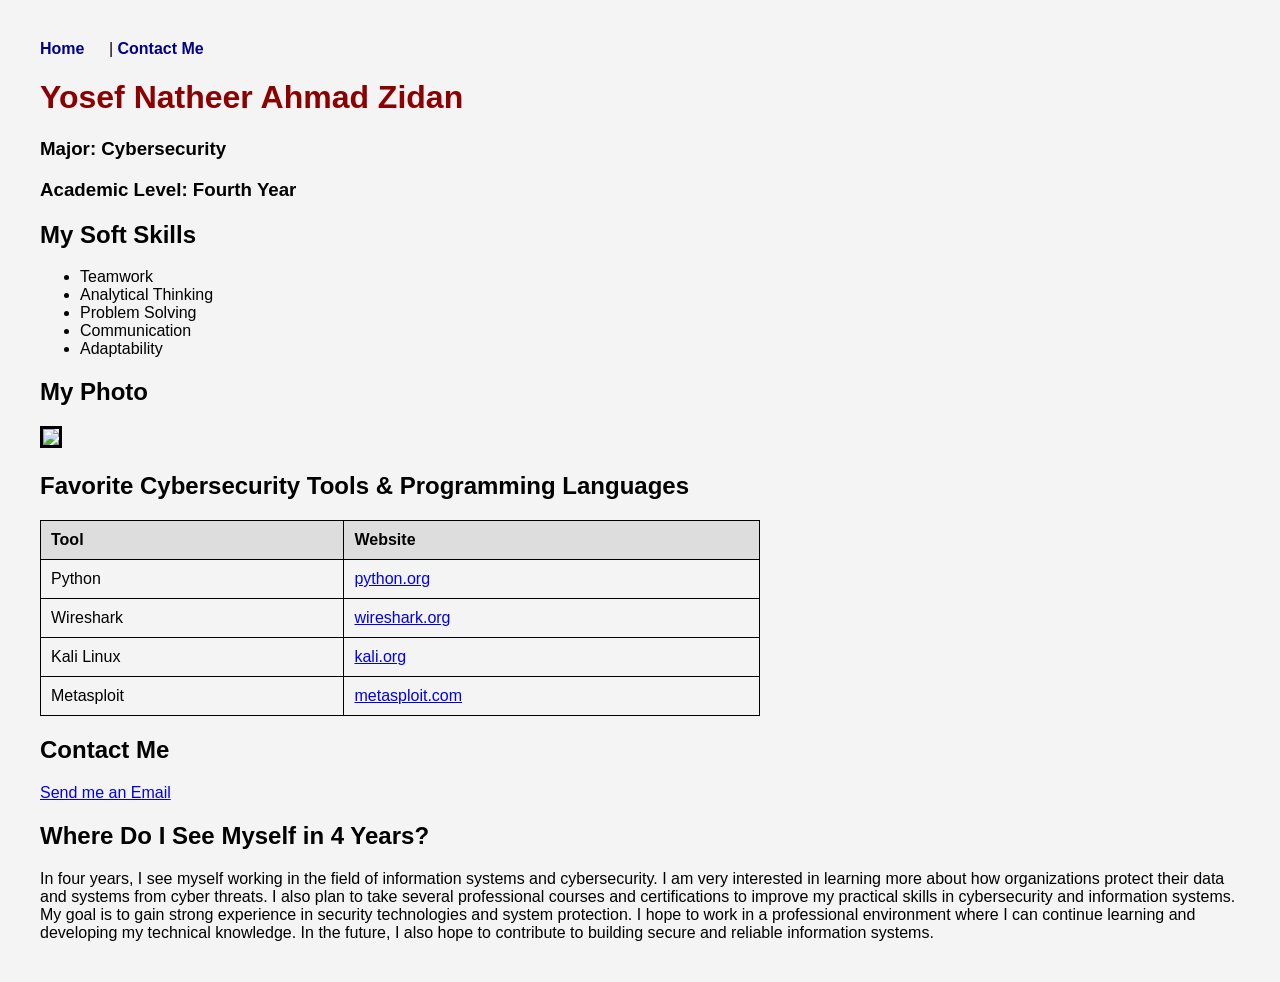
==== index.html @ 73a859b2 "Add files via upload" ====
<!DOCTYPE html>
<html>

<head>

<title>163559 - Yosef Natheer Ahmad Zidan</title>

<link rel="stylesheet" href="style.css">

</head>

<body>

<nav>
<a href="index.html">Home</a> |
<a href="contact.html">Contact Me</a>
</nav>

<h1>Yosef Natheer Ahmad Zidan</h1>

<h3>Major: Cybersecurity</h3>
<h3>Academic Level: Fourth Year</h3>


<h2>My Soft Skills</h2>

<ul>
<li>Teamwork</li>
<li>Analytical Thinking</li>
<li>Problem Solving</li>
<li>Communication</li>
<li>Adaptability</li>
</ul>


<h2>My Photo</h2>

<img src="images/me.png" width="200">


<h2>Favorite Cybersecurity Tools & Programming Languages</h2>

<table>

<tr>
<th>Tool</th>
<th>Website</th>
</tr>

<tr>
<td>Python</td>
<td><a href="https://www.python.org" target="_blank">python.org</a></td>
</tr>

<tr>
<td>Wireshark</td>
<td><a href="https://www.wireshark.org" target="_blank">wireshark.org</a></td>
</tr>

<tr>
<td>Kali Linux</td>
<td><a href="https://www.kali.org" target="_blank">kali.org</a></td>
</tr>

<tr>
<td>Metasploit</td>
<td><a href="https://www.metasploit.com" target="_blank">metasploit.com</a></td>
</tr>

</table>


<h2>Contact Me</h2>

<p>
<a href="mailto:ynmusbahzaidan22@cit.just.edu.jo">
Send me an Email
</a>
</p>


<h2>Where Do I See Myself in 4 Years?</h2>

<p>
In four years, I see myself working in the field of information systems and cybersecurity. I am very interested in learning more about how organizations protect their data and systems from cyber threats. I also plan to take several professional courses and certifications to improve my practical skills in cybersecurity and information systems. My goal is to gain strong experience in security technologies and system protection. I hope to work in a professional environment where I can continue learning and developing my technical knowledge. In the future, I also hope to contribute to building secure and reliable information systems.
</p>


</body>

</html>
---- style.css ----
body{

font-family: Arial;
background-color:#f4f4f4;
margin:40px;

}


nav{

margin-bottom:20px;

}


nav a{

margin-right:20px;
text-decoration:none;
color:darkblue;
font-weight:bold;

}


h1{

color:darkred;

}


table{

border-collapse:collapse;
width:60%;

}


th, td{

border:1px solid black;
padding:10px;
text-align:left;

}


th{

background-color:#ddd;

}


img{

border:3px solid black;

}
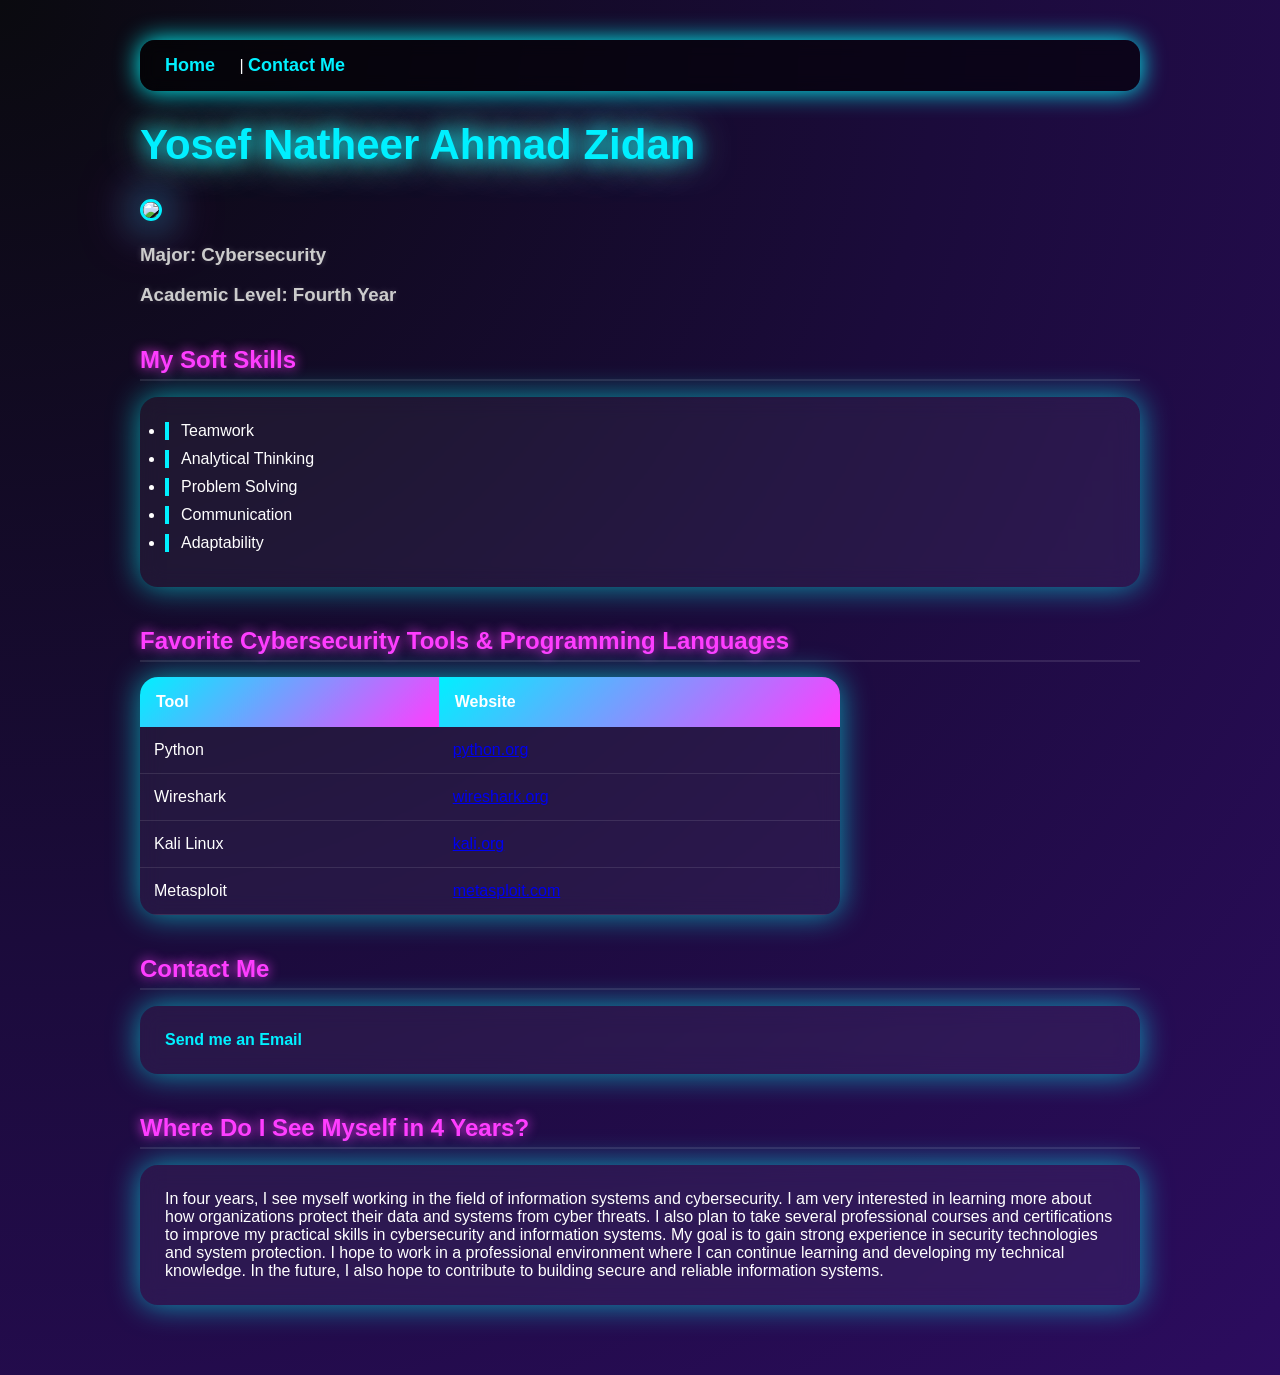
==== commit 84ba6017: "Update index.html" ====
--- a/index.html
+++ b/index.html
@@ -2,90 +2,74 @@
 <html>
 
 <head>
-
-<title>163559 - Yosef Natheer Ahmad Zidan</title>
-
-<link rel="stylesheet" href="style.css">
-
+  <title>163559 - Yosef Natheer Ahmad Zidan</title>
+  <link rel="stylesheet" href="style.css">
 </head>
 
 <body>
 
 <nav>
-<a href="index.html">Home</a> |
-<a href="contact.html">Contact Me</a>
+  <a href="index.html">Home</a> |
+  <a href="contact.html">Contact Me</a>
 </nav>
 
-<h1>Yosef Natheer Ahmad Zidan</h1>
+
+<div class="header-container">
+  <h1>Yosef Natheer Ahmad Zidan</h1>
+  <img src="images/me.png" width="200">
+</div>
 
 <h3>Major: Cybersecurity</h3>
 <h3>Academic Level: Fourth Year</h3>
 
-
 <h2>My Soft Skills</h2>
 
 <ul>
-<li>Teamwork</li>
-<li>Analytical Thinking</li>
-<li>Problem Solving</li>
-<li>Communication</li>
-<li>Adaptability</li>
+  <li>Teamwork</li>
+  <li>Analytical Thinking</li>
+  <li>Problem Solving</li>
+  <li>Communication</li>
+  <li>Adaptability</li>
 </ul>
-
-
-<h2>My Photo</h2>
-
-<img src="images/me.png" width="200">
-
 
 <h2>Favorite Cybersecurity Tools & Programming Languages</h2>
 
 <table>
-
-<tr>
-<th>Tool</th>
-<th>Website</th>
-</tr>
-
-<tr>
-<td>Python</td>
-<td><a href="https://www.python.org" target="_blank">python.org</a></td>
-</tr>
-
-<tr>
-<td>Wireshark</td>
-<td><a href="https://www.wireshark.org" target="_blank">wireshark.org</a></td>
-</tr>
-
-<tr>
-<td>Kali Linux</td>
-<td><a href="https://www.kali.org" target="_blank">kali.org</a></td>
-</tr>
-
-<tr>
-<td>Metasploit</td>
-<td><a href="https://www.metasploit.com" target="_blank">metasploit.com</a></td>
-</tr>
-
+  <tr>
+    <th>Tool</th>
+    <th>Website</th>
+  </tr>
+  <tr>
+    <td>Python</td>
+    <td><a href="https://www.python.org" target="_blank">python.org</a></td>
+  </tr>
+  <tr>
+    <td>Wireshark</td>
+    <td><a href="https://www.wireshark.org" target="_blank">wireshark.org</a></td>
+  </tr>
+  <tr>
+    <td>Kali Linux</td>
+    <td><a href="https://www.kali.org" target="_blank">kali.org</a></td>
+  </tr>
+  <tr>
+    <td>Metasploit</td>
+    <td><a href="https://www.metasploit.com" target="_blank">metasploit.com</a></td>
+  </tr>
 </table>
-
 
 <h2>Contact Me</h2>
 
 <p>
-<a href="mailto:ynmusbahzaidan22@cit.just.edu.jo">
-Send me an Email
-</a>
+  <a href="mailto:ynmusbahzaidan22@cit.just.edu.jo">
+    Send me an Email
+  </a>
 </p>
-
 
 <h2>Where Do I See Myself in 4 Years?</h2>
 
 <p>
-In four years, I see myself working in the field of information systems and cybersecurity. I am very interested in learning more about how organizations protect their data and systems from cyber threats. I also plan to take several professional courses and certifications to improve my practical skills in cybersecurity and information systems. My goal is to gain strong experience in security technologies and system protection. I hope to work in a professional environment where I can continue learning and developing my technical knowledge. In the future, I also hope to contribute to building secure and reliable information systems.
+  In four years, I see myself working in the field of information systems and cybersecurity. I am very interested in learning more about how organizations protect their data and systems from cyber threats. I also plan to take several professional courses and certifications to improve my practical skills in cybersecurity and information systems. My goal is to gain strong experience in security technologies and system protection. I hope to work in a professional environment where I can continue learning and developing my technical knowledge. In the future, I also hope to contribute to building secure and reliable information systems.
 </p>
 
-
 </body>
-
-</html>+</html>
--- a/style.css
+++ b/style.css
@@ -1,62 +1,158 @@
 body{
-
-font-family: Arial;
-background-color:#f4f4f4;
-margin:40px;
-
+  background: radial-gradient(circle at top left, #0a0a0f, #1b0b3b, #2c0c5f);
+  color: #ffffff;
+  font-family: 'Segoe UI', Arial, sans-serif;
+  margin: 0;
+  padding: 40px;
+  max-width: 1000px;
+  margin-left: auto;
+  margin-right: auto;
+  overflow-x: hidden;
+  position: relative;
 }
 
-
 nav{
-
-margin-bottom:20px;
-
+  background: rgba(0,0,0,0.6);
+  padding: 15px 25px;
+  border-radius: 15px;
+  margin-bottom: 30px;
+  box-shadow: 0 0 25px #00ffff;
+  backdrop-filter: blur(8px);
 }
 
-
 nav a{
-
-margin-right:20px;
-text-decoration:none;
-color:darkblue;
-font-weight:bold;
-
+  margin-right: 20px;
+  text-decoration: none;
+  color: #00f0ff;
+  font-weight: bold;
+  font-size: 18px;
+  transition: 0.3s;
 }
 
+nav a:hover{
+  color: #ff3dff;
+  text-shadow: 0 0 12px #ff3dff, 0 0 25px #00f0ff;
+}
 
 h1{
-
-color:darkred;
-
+  font-size: 42px;
+  margin-bottom: 15px;
+  color: #00f0ff;
+  text-shadow: 0 0 20px #00f0ff, 0 0 40px #7fffd4;
 }
 
+h2{
+  margin-top: 40px;
+  margin-bottom: 15px;
+  color: #ff3dff;
+  border-bottom: 2px solid rgba(255,255,255,0.1);
+  padding-bottom: 5px;
+  text-shadow: 0 0 12px #ff3dff;
+}
+
+h3{
+  color: #ccc;
+  margin-bottom: 5px;
+  text-shadow: 0 0 6px rgba(255,255,255,0.2);
+}
+
+ul, table, form, p{
+  background: rgba(255,255,255,0.05);
+  padding: 25px;
+  border-radius: 18px;
+  box-shadow: 0 0 30px rgba(0,255,255,0.6);
+  backdrop-filter: blur(10px);
+  margin-bottom: 30px;
+  transition: 0.3s;
+}
+
+ul:hover, table:hover, form:hover, p:hover{
+  box-shadow: 0 0 40px #ff3dff, 0 0 50px #00f0ff;
+  transform: translateY(-3px);
+}
+
+li{
+  margin-bottom: 10px;
+  padding-left: 12px;
+  border-left: 4px solid #00f0ff;
+}
 
 table{
-
-border-collapse:collapse;
-width:60%;
-
+  width: 70%;
+  border-collapse: collapse;
+  overflow: hidden;
 }
 
-
-th, td{
-
-border:1px solid black;
-padding:10px;
-text-align:left;
-
+th{
+  background: linear-gradient(135deg,#00f0ff,#ff3dff);
+  color: white;
+  padding: 16px;
+  text-align: left;
 }
 
-
-th{
-
-background-color:#ddd;
-
+td{
+  padding: 14px;
+  border-bottom: 1px solid rgba(255,255,255,0.1);
 }
 
+tr:hover{
+  background: rgba(255,255,255,0.12);
+  transform: scale(1.02);
+  transition: 0.3s;
+}
 
 img{
+  margin-top: 15px;
+  border-radius: 15px;
+  border: 3px solid #00f0ff;
+  box-shadow: 0 0 40px #00f0ff, 0 0 60px #ff3dff;
+  transition: 0.3s;
+}
 
-border:3px solid black;
+img:hover{
+  transform: scale(1.08);
+  box-shadow: 0 0 50px #ff3dff, 0 0 70px #ff00ff;
+}
 
-}+input, textarea{
+  width: 100%;
+  padding: 12px;
+  margin-top: 5px;
+  margin-bottom: 12px;
+  border-radius: 10px;
+  border: none;
+  background: #111;
+  color: white;
+  box-shadow: inset 0 0 12px rgba(0,0,0,0.7);
+}
+
+textarea{
+  height: 110px;
+}
+
+button{
+  background: linear-gradient(135deg,#00f0ff,#ff3dff);
+  border: none;
+  padding: 14px 24px;
+  border-radius: 12px;
+  font-weight: bold;
+  cursor: pointer;
+  transition: 0.3s;
+}
+
+button:hover{
+  transform: scale(1.08);
+  box-shadow: 0 0 30px #ff3dff, 0 0 45px #00f0ff;
+}
+
+p a{
+  color: #00f0ff;
+  text-decoration: none;
+  font-weight: bold;
+  transition: 0.3s;
+}
+
+p a:hover{
+  color: #ff3dff;
+  text-shadow: 0 0 12px #ff3dff, 0 0 25px #00f0ff;
+}
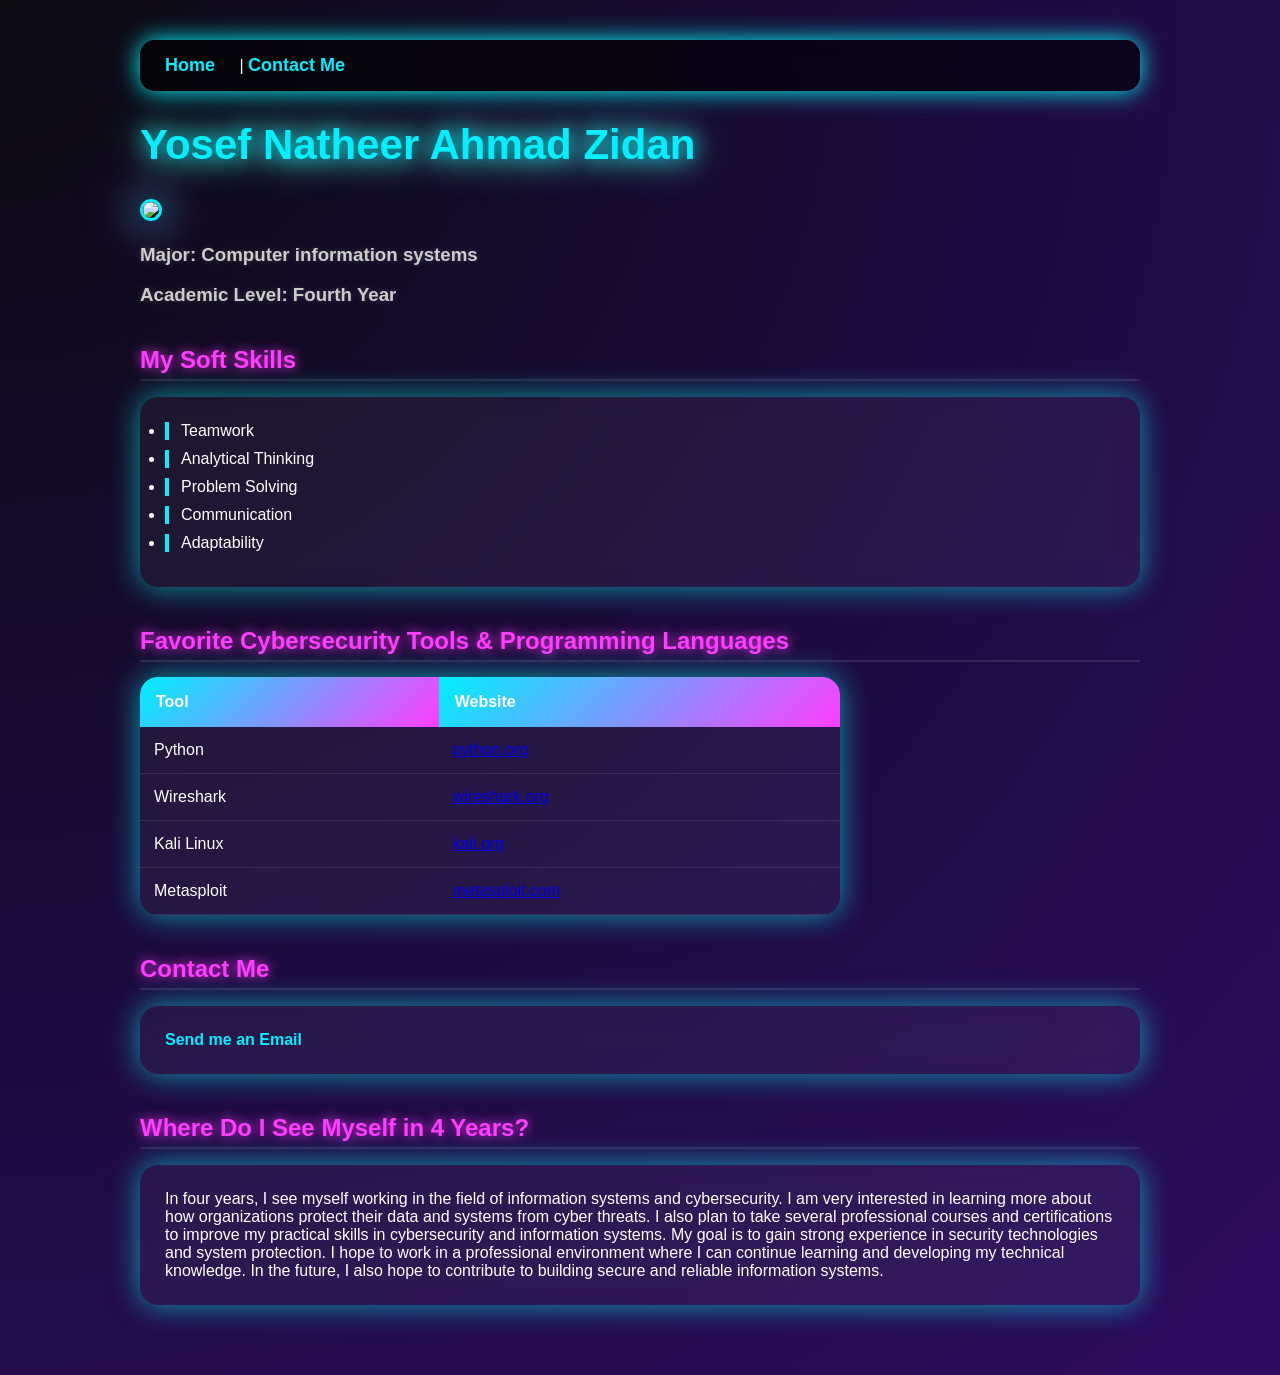
==== commit 529cb7ac: "Update index.html" ====
--- a/index.html
+++ b/index.html
@@ -19,7 +19,7 @@
   <img src="images/me.png" width="200">
 </div>
 
-<h3>Major: Cybersecurity</h3>
+<h3>Major: Computer information systems </h3>
 <h3>Academic Level: Fourth Year</h3>
 
 <h2>My Soft Skills</h2>
